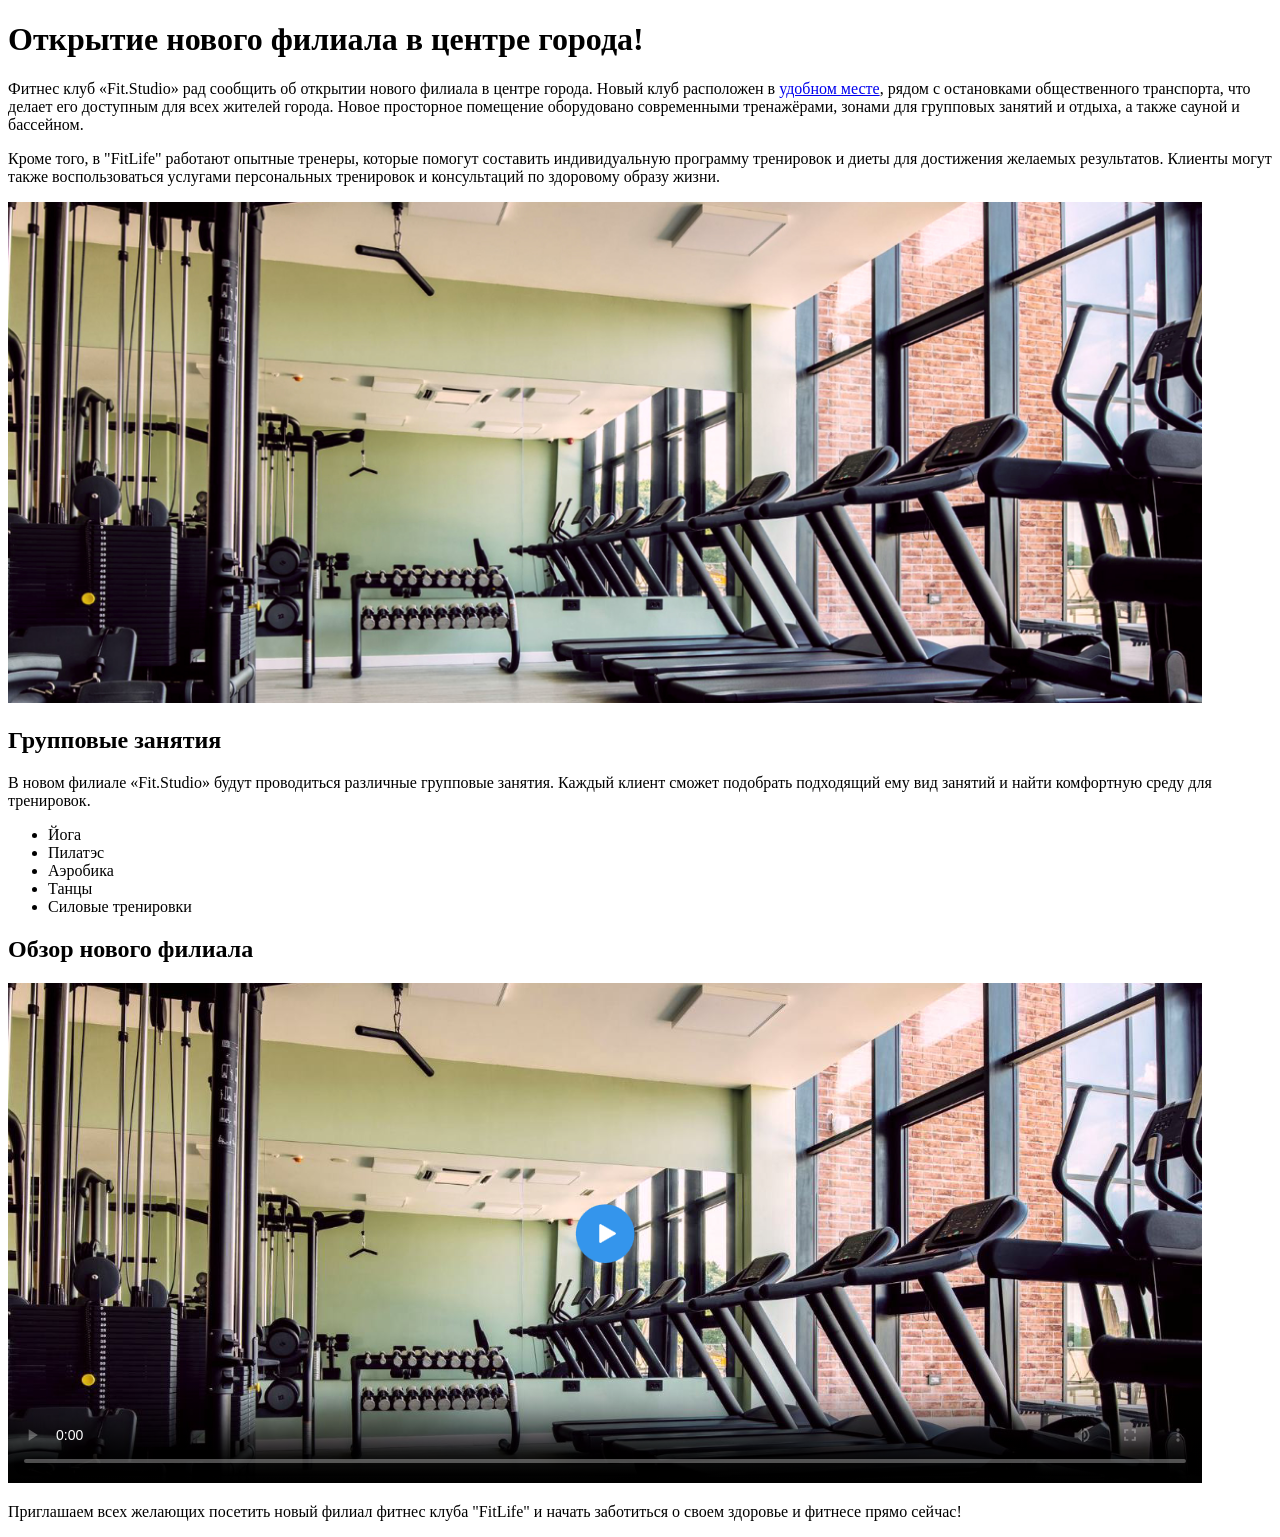
==== less13/index.html @ 359847e0 "Add files via upload" ====
<!doctype html>
<html lang="en">
  <head>
    <meta charset="UTF-8" />
    <meta name="viewport" content="width=device-width, initial-scale=1.0" />
    <title>Аrticle</title>
  </head>
  <body>
    <h1>Открытие нового филиала в центре города!</h1>
    <p>
      Фитнес клуб «Fit.Studio» рад сообщить об открытии нового филиала в центре
      города. Новый клуб расположен в
      <a href="https://github.com/kenssssshi/homework" target="_blank"
        >удобном месте</a
      >, рядом с остановками общественного транспорта, что делает его доступным
      для всех жителей города. Новое просторное помещение оборудовано
      современными тренажёрами, зонами для групповых занятий и отдыха, а также
      сауной и бассейном.
    </p>
    <p>
      Кроме того, в "FitLife" работают опытные тренеры, которые помогут
      составить индивидуальную программу тренировок и диеты для достижения
      желаемых результатов. Клиенты могут также воспользоваться услугами
      персональных тренировок и консультаций по здоровому образу жизни.
    </p>
    <img
      src="./images/gym-image.jpg"
      alt="Изображение хорошо освещенного зала с тренажёрами"
      width="1194"
      height="501"
    />
    <h2>Групповые занятия</h2>
    <p>
      В новом филиале «Fit.Studio» будут проводиться различные групповые
      занятия. Каждый клиент сможет подобрать подходящий ему вид занятий и найти
      комфортную среду для тренировок.
    </p>
    <ul>
      <li>Йога</li>
      <li>Пилатэс</li>
      <li>Аэробика</li>
      <li>Танцы</li>
      <li>Силовые тренировки</li>
    </ul>
    <h2>Обзор нового филиала</h2>
    <video
      src="./images/gym-video.mp4"
      controls
      poster="./images/111.png"
    ></video>
    <p>
      Приглашаем всех желающих посетить новый филиал фитнес клуба "FitLife" и
      начать заботиться о своем здоровье и фитнесе прямо сейчас!
    </p>
  </body>
</html>
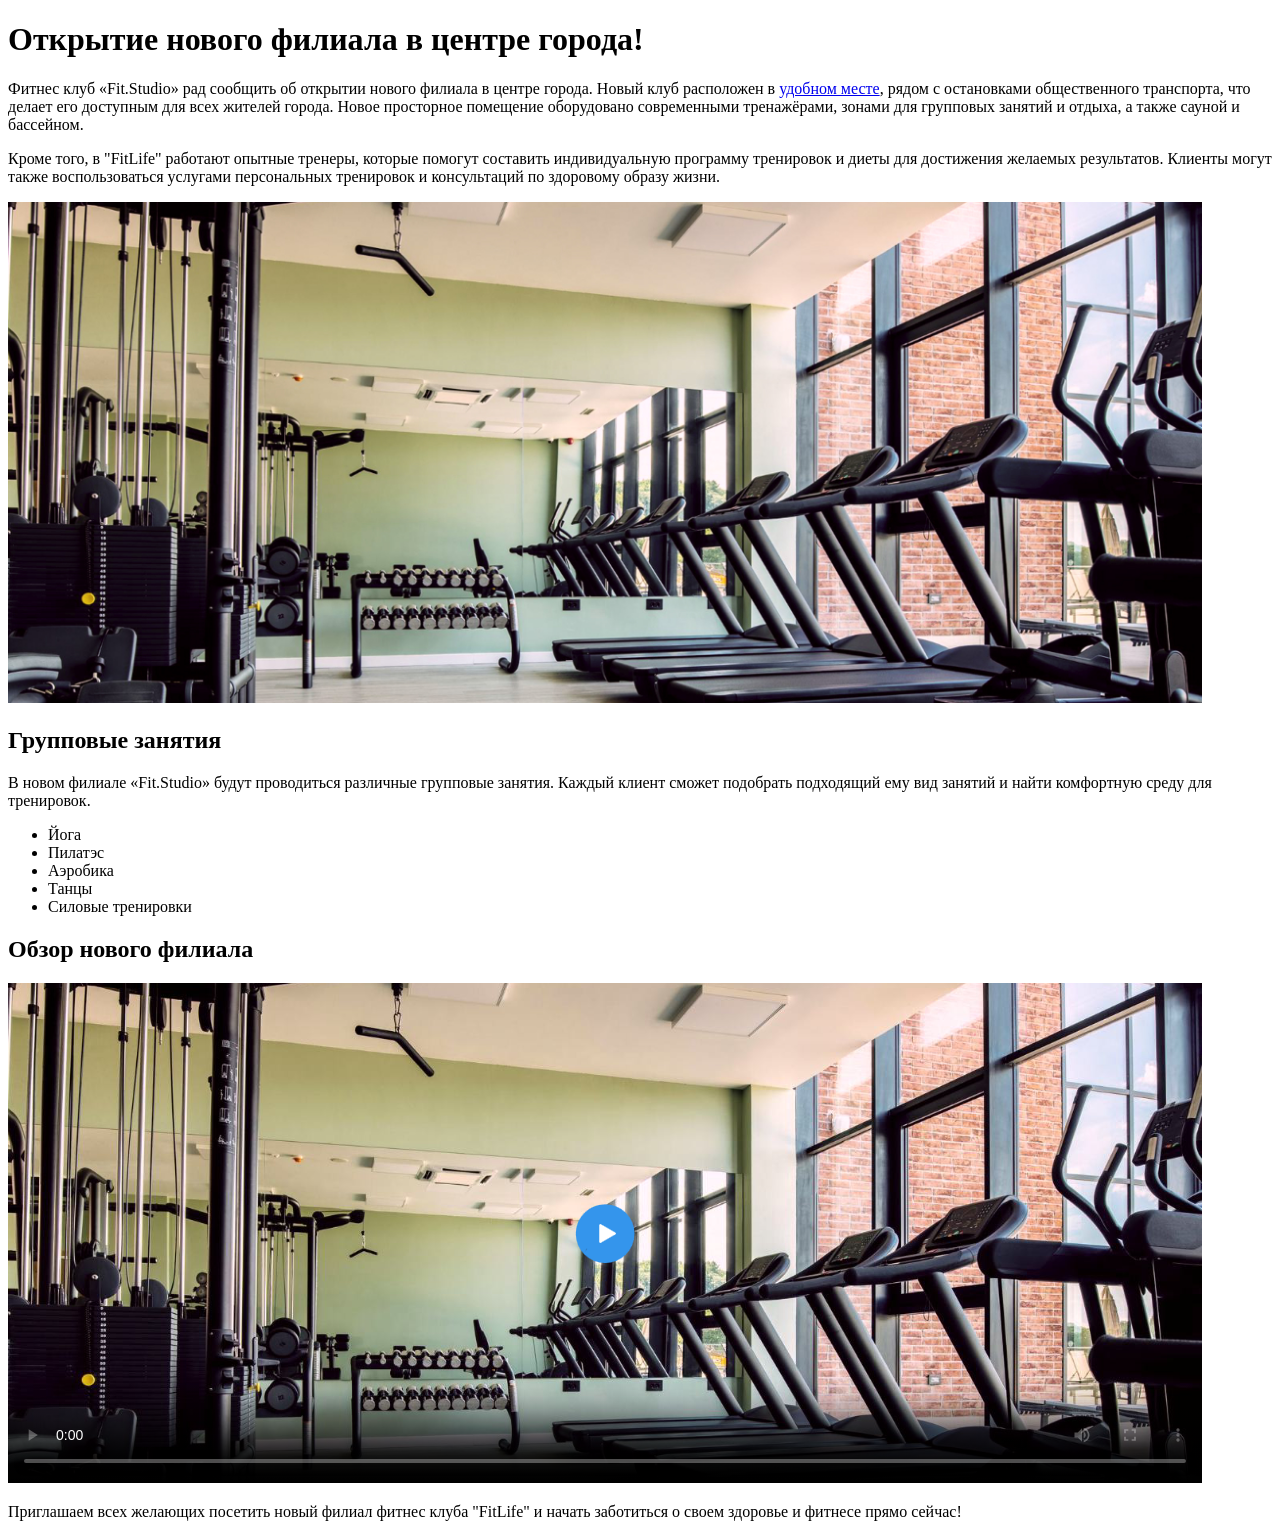
==== commit 24aea68d: "Update index.html" ====
--- a/less13/index.html
+++ b/less13/index.html
@@ -47,6 +47,8 @@
       src="./images/gym-video.mp4"
       controls
       poster="./images/111.png"
+      width="1194"
+      heught="500"
     ></video>
     <p>
       Приглашаем всех желающих посетить новый филиал фитнес клуба "FitLife" и
